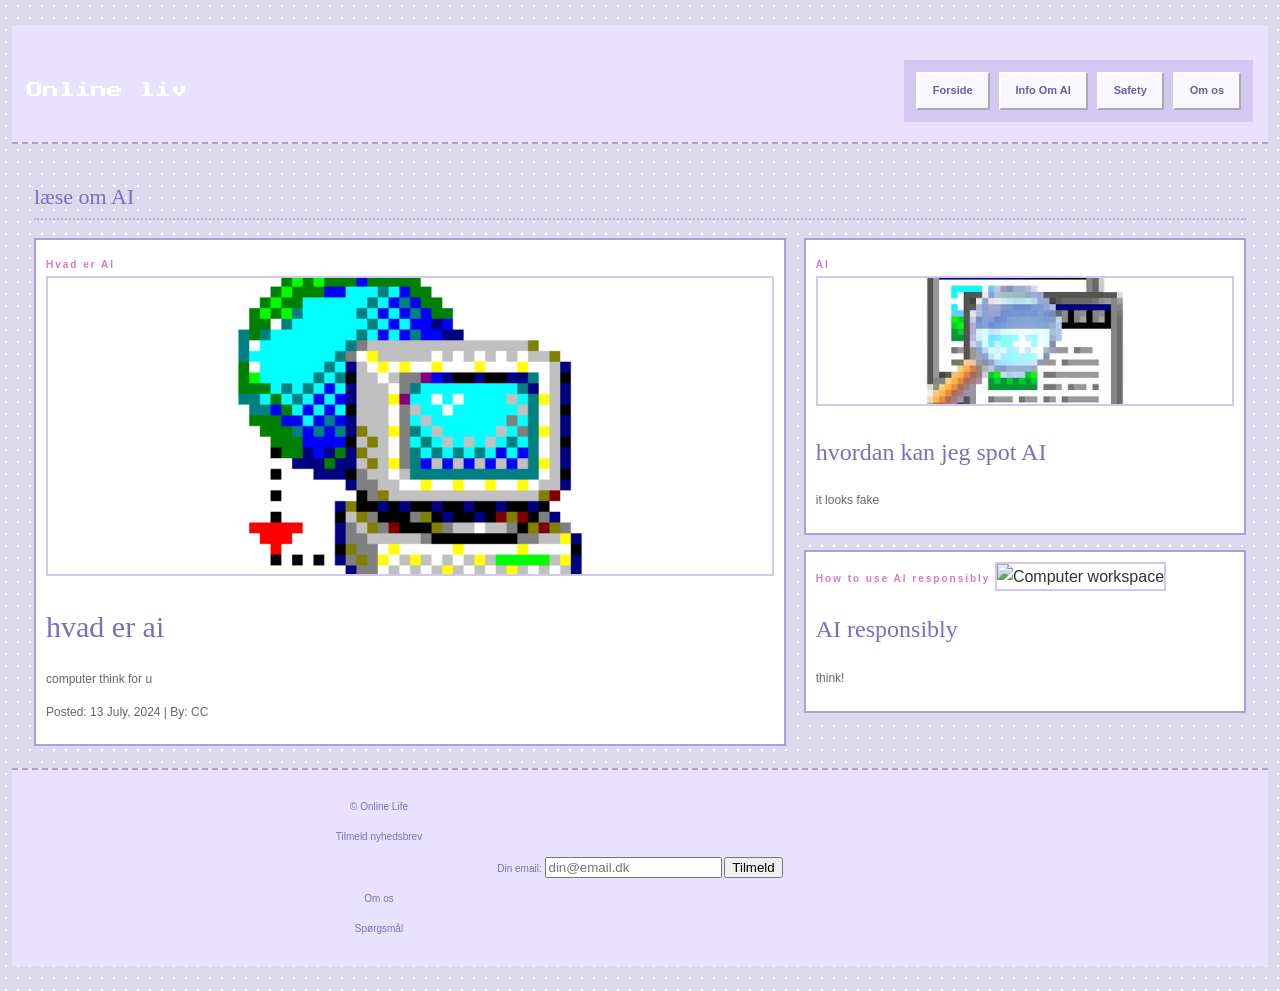
==== index.html @ f32d361f "Update index.html" ====
<!DOCTYPE html>
<html lang="da">
<head>
    <meta charset="UTF-8">
    <meta name="viewport" content="width=device-width, initial-scale=1.0">

    <link rel="preconnect" href="https://fonts.googleapis.com">
    <link rel="preconnect" href="https://fonts.gstatic.com" crossorigin>

    <link href="https://fonts.googleapis.com/css2?family=IBM+Plex+Mono:wght@300;400;500;700&family=Press+Start+2P&display=swap" rel="stylesheet">

    <title>Stay Online</title>
    <link rel="stylesheet" href="style.css">
</head>

<body>

<header>
    <a class="logo" href="index.html">Online liv</a>

    <nav>
        <a href="index.html">Forside</a>
        <a href="work.html">Info Om AI</a>
        <a href="Safety.html">Safety</a>
        <a href="omos.html">Om os</a>
    </nav>
</header>

<div class="content">

    <h2 class="section-heading">læse om AI</h2>

    <div class="magazine">

        <div class="article-box featured">
            <span class="category">Hvad er AI</span>

            <img src="969471af1884785772b59c81538b5588.gif" alt="computer">

            <h2>hvad er ai</h2>

            <p>computer think for u</p>

            <p>Posted: 13 July, 2024 | By: CC</p>
        </div>

        <div class="side-articles">

            <div class="article-box">
                <span class="category">AI</span>

                <img src="3385eded17e30462509e078e9fc5a499-removebg-preview.png" alt="how can i do it">

                <h3>hvordan kan jeg spot AI</h3>

                <p>it looks fake</p>
            </div>

            <div class="article-box">
                <span class="category">How to use AI responsibly</span>

                <img src="1ea6bd07911f1101df742d811e674667.jpg" alt="Computer workspace">

                <h3>AI responsibly</h3>

                <p>think!</p>
            </div>

        </div>
    </div>


</div>

<footer>
    <p>&copy; Online Life</p>

    <p>Tilmeld nyhedsbrev</p>

    <form>
        <label for="email">Din email:</label>

        <input
            id="email"
            name="email"
            type="email"
            placeholder="din@email.dk"
            required
        >

        <button type="submit">Tilmeld</button>
    </form>

    <p>Om os</p>
    <p>Spørgsmål</p>
</footer>

</body>
</html>
---- style.css ----
* {
  box-sizing: border-box;
}

html {
  scroll-behavior: smooth;
}

body {
  margin: 0;
  background-color: #f9ece5;
  color: #00F622;
  font-family: "IBM Plex Mono", monospace;
  font-weight: 400;
  line-height: 1.6;
}

header {
  display: flex;
  justify-content: space-between;
  align-items: center;
  gap: 20px;
  padding: 20px 6%;
  background-color: #2B10B3;
}

header > a {
  color: white;
  font-size: 24px;
  text-decoration: none;
}

nav {
  display: flex;
  flex-wrap: wrap;
  gap: 25px;
}

nav a {
  color: white;
  font-size: 18px;
  text-decoration: none;
  transition: opacity 0.3s ease;
}

nav a:hover {
  text-decoration: underline;
  opacity: 0.8;
}



main > section {
  padding: 50px 6%;
}
.logo {
  font-family: "Press Start 2P", cursive;
  font-size: 16px;
}

.hero h1 {
  font-family: "Press Start 2P", cursive;
}
h1,
h2,
h3 {
  line-height: 1.2;
  font-weight: 400;
}

h1 {
  margin-top: 0;
  font-size: 48px;
}

h2 {
  font-size: 30px;
}

h3 {
  font-size: 24px;
}

p {
  max-width: 700px;
}



.hero {
  width: 100%;
  min-height: 400px;
  padding: 0 6%;
  background-size: cover;
  background-position: center;
  background-repeat: no-repeat;
  display: flex;
  align-items: center;
  justify-content: flex-start;
}

.hero-text {
  color: white;
  font-family: "Press Start 2P";
  text-align: left;
}

.hero h1 {
  margin: 0;
  font-size: 80px;
}

.hero h2 {
  margin: 10px 0;
}

.hero p {
  margin: 10px 0 0;
  font-size: 30px;
}

.cards {
  font-family: "Press Start 2P", cursive;
  display: flex;
  justify-content: space-between;
  align-items: stretch;
  gap: 20px;
  width: 100%;
}

.card {
  flex: 1;
  min-width: 0;
  padding: 15px;
  background-color: #3414D6;
}


.card img {
  display: block;
  width: 100%;
  height: auto;
  object-fit: contain;
}

.card h1 {
  margin-bottom: 0;
  font-size: 40px;
}

#om-os {
  background-color: #9864B3;
}


footer {
  padding: 25px 6%;
  background-color: #d66095;
  font-size: 14px;
}



a:focus-visible {
  outline: 5px solid #476a39;
  outline-offset: 5px;
}


@media (max-width: 768px) {
  header {
    flex-direction: column;
  }

  nav {
    justify-content: center;
    gap: 15px;
  }

  .hero {
    min-height: 300px;
  }

  .hero h1 {
    font-size: 45px;
  }

  .hero p {
    font-size: 20px;
  }

  .cards {
    flex-direction: column;
  }

  .card img {
    height: 250px;
  }
}

@media (max-width: 480px) {
  header {
    padding: 20px 5%;
  }

  nav {
    gap: 12px;
  }

  nav a {
    font-size: 15px;
  }

  main > section {
    padding: 35px 5%;
  }

  .hero {
    min-height: 300px;
  }

  .hero h1 {
    font-size: 36px;
  }

  .hero h2 {
    font-size: 22px;
  }

  .hero p {
    font-size: 18px;
  }

  h2 {
    font-size: 25px;
  }

  .card img {
    height: 200px;
  }
}

.ibm-plex-mono-thin {
  font-family: "IBM Plex Mono", monospace;
  font-weight: 100;
  font-style: normal;
}

.ibm-plex-mono-extralight {
  font-family: "IBM Plex Mono", monospace;
  font-weight: 200;
  font-style: normal;
}

  
.ibm-plex-mono-regular {
  font-family: "IBM Plex Mono", monospace;
  font-weight: 400;
  font-style: normal;
}

.ibm-plex-mono-bold {
  font-family: "IBM Plex Mono", monospace;
  font-weight: 700;
  font-style: normal;
}

<style>
* {
    box-sizing: border-box;
}

body {
    margin: 0;
    padding: 25px 12px;
    background-color: #dcd8ee;
    background-image:
        radial-gradient(#ffffff 1px, transparent 1px);
    background-size: 12px 12px;
    font-family: Verdana, Arial, sans-serif;
    color: #333;
}

.computer {
    max-width: 950px;
    margin: auto;
    background: #f8f5ff;
    border: 3px solid #77718f;
    box-shadow: 7px 7px 0px #aaa2c5;
}

.titlebar {
    background: linear-gradient(90deg, #6465b9, #b3a4df, #7778c7);
    color: white;
    padding: 9px 12px;
    font-size: 12px;
    font-weight: bold;
    display: flex;
    justify-content: space-between;
}

.window-buttons {
    background: #eeeaff;
    color: #333;
    padding: 2px 7px;
    border: 1px solid #555;
}

header {
    text-align: center;
    padding: 35px 15px 20px;
    background: #e8e2ff;
    border-bottom: 2px dashed #aaa0cc;
}

header h1 {
    font-family: Georgia, serif;
    font-size: clamp(30px, 6vw, 52px);
    color: #7770bb;
    margin: 0;
    text-shadow: 2px 2px #fff;
    letter-spacing: 3px;
}

header p {
    font-size: 11px;
    letter-spacing: 2px;
    color: #777;
}

nav {
    background: #d2c8f1;
    padding: 12px;
    display: flex;
    justify-content: center;
    flex-wrap: wrap;
    gap: 9px;
}

nav a {
    text-decoration: none;
    background: #f9f7ff;
    color: #6660a3;
    border: 2px outset white;
    padding: 8px 15px;
    font-size: 11px;
    font-weight: bold;
}

nav a:hover {
    background: #f6c9e8;
    color: #a04487;
    border-style: inset;
}


.content {
    padding: 22px;
}

.section-heading {
    color: #7770bb;
    font-family: Georgia, serif;
    font-size: 22px;
    border-bottom: 2px dotted #b7addd;
    padding-bottom: 8px;
}

.magazine {
    display: grid;
    grid-template-columns: 1.7fr 1fr;
    gap: 18px;
}

.article-box {
    background: white;
    border: 2px solid #aaa0d1;
    padding: 10px;
    box-shadow: 3px 3px #ded6f2;
}

.article-box img {
    width: 100%;
    object-fit: cover;
    border: 2px solid #d2c8ec;
}

.featured img {
    height: 300px;
}

.article-box h2,
.article-box h3 {
    color: #7770bb;
    font-family: Georgia, serif;
}

.article-box p {
    font-size: 12px;
    line-height: 1.7;
    color: #666;
}

.category {
    color: #d47db8;
    font-size: 10px;
    font-weight: bold;
    letter-spacing: 2px;
}

.side-articles {
    display: flex;
    flex-direction: column;
    gap: 15px;
}

.side-articles img {
    height: 130px;
}

.more-articles {
    display: grid;
    grid-template-columns: repeat(3, 1fr);
    gap: 15px;
    margin-top: 20px;
}

.more-articles img {
    height: 140px;
}

.decor {
    text-align: center;
    color: #c17eb8;
    font-size: 12px;
    padding: 15px;
}

footer {
    text-align: center;
    padding: 17px;
    background: #e8e2ff;
    border-top: 2px dashed #aaa0cc;
    color: #7770bb;
    font-size: 10px;
    line-height: 2;
}

@media (max-width: 650px) {
    .magazine {
        grid-template-columns: 1fr;
    }

    .more-articles {
        grid-template-columns: 1fr;
    }

    .content {
        padding: 12px;
    }
}
</style>
</head>
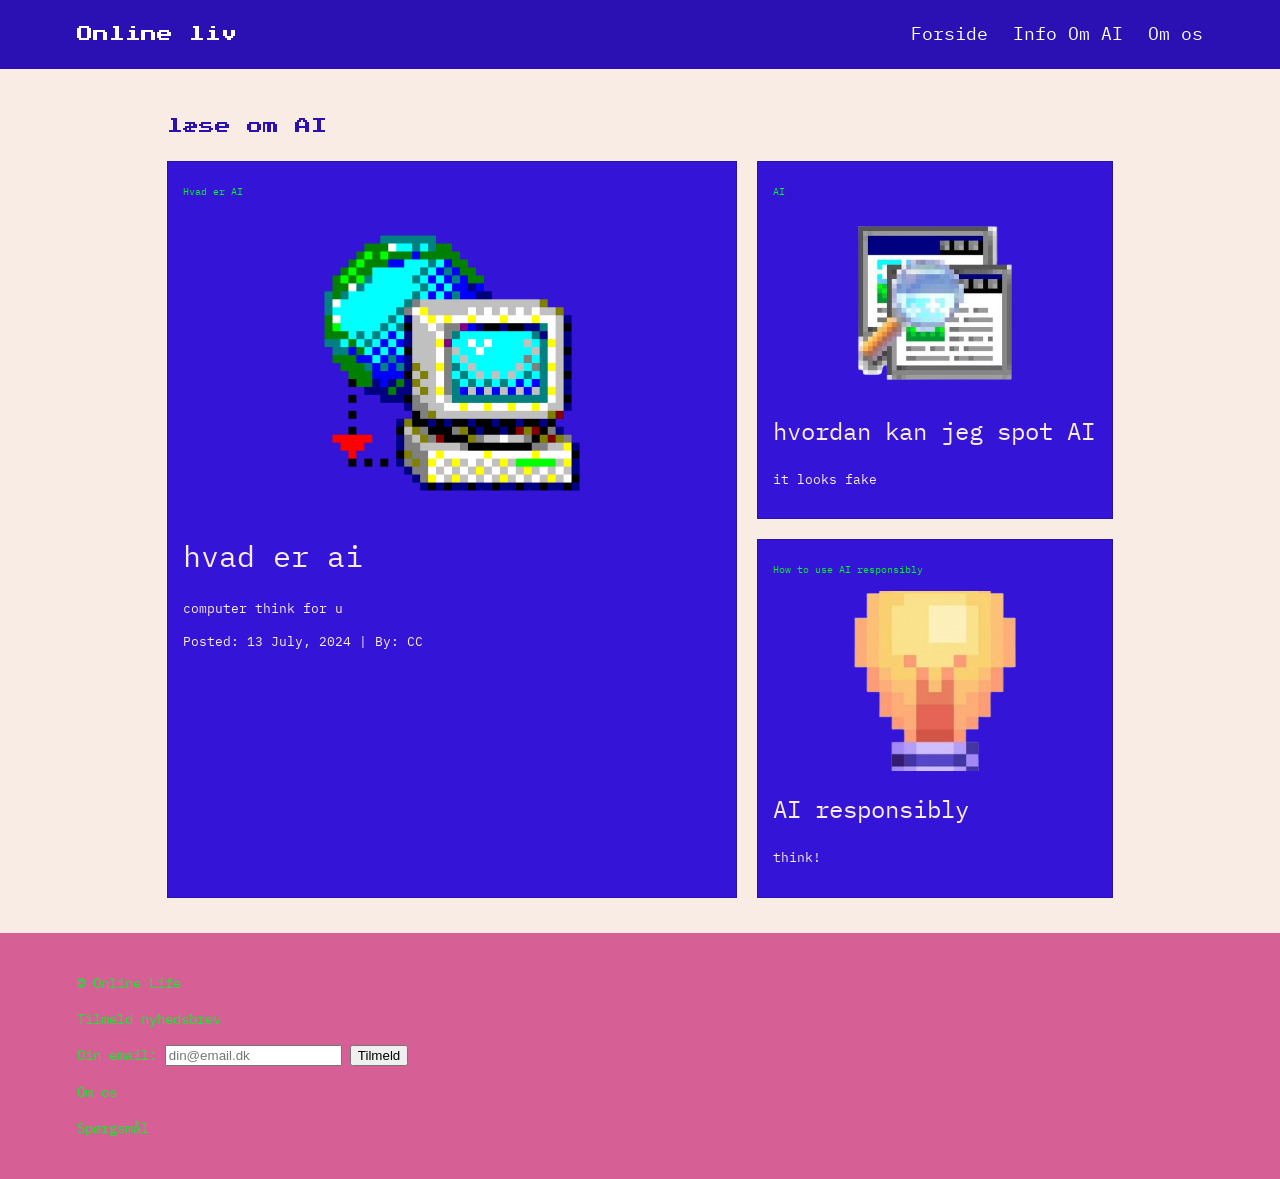
==== commit eb955074: "Update index.html" ====
--- a/index.html
+++ b/index.html
@@ -21,8 +21,7 @@
 
     <nav>
         <a href="index.html">Forside</a>
-        <a href="work.html">Info Om AI</a>
-        <a href="Safety.html">Safety</a>
+        <a href="how.html">Info Om AI</a>
         <a href="omos.html">Om os</a>
     </nav>
 </header>
@@ -60,7 +59,7 @@
             <div class="article-box">
                 <span class="category">How to use AI responsibly</span>
 
-                <img src="1ea6bd07911f1101df742d811e674667.jpg" alt="Computer workspace">
+                <img src="1ea6bd07911f1101df742d811e674667-removebg-preview.png" alt="Computer workspace">
 
                 <h3>AI responsibly</h3>
 
--- a/style.css
+++ b/style.css
@@ -266,124 +266,39 @@
   font-style: normal;
 }
 
-<style>
-* {
-    box-sizing: border-box;
-}
-
-body {
-    margin: 0;
-    padding: 25px 12px;
-    background-color: #dcd8ee;
-    background-image:
-        radial-gradient(#ffffff 1px, transparent 1px);
-    background-size: 12px 12px;
-    font-family: Verdana, Arial, sans-serif;
-    color: #333;
-}
-
-.computer {
-    max-width: 950px;
+.content {
+    max-width: 1100px;
     margin: auto;
-    background: #f8f5ff;
-    border: 3px solid #77718f;
-    box-shadow: 7px 7px 0px #aaa2c5;
-}
-
-.titlebar {
-    background: linear-gradient(90deg, #6465b9, #b3a4df, #7778c7);
-    color: white;
-    padding: 9px 12px;
-    font-size: 12px;
-    font-weight: bold;
-    display: flex;
-    justify-content: space-between;
-}
-
-.window-buttons {
-    background: #eeeaff;
-    color: #333;
-    padding: 2px 7px;
-    border: 1px solid #555;
-}
-
-header {
-    text-align: center;
-    padding: 35px 15px 20px;
-    background: #e8e2ff;
-    border-bottom: 2px dashed #aaa0cc;
-}
-
-header h1 {
-    font-family: Georgia, serif;
-    font-size: clamp(30px, 6vw, 52px);
-    color: #7770bb;
-    margin: 0;
-    text-shadow: 2px 2px #fff;
-    letter-spacing: 3px;
-}
-
-header p {
-    font-size: 11px;
-    letter-spacing: 2px;
-    color: #777;
-}
-
-nav {
-    background: #d2c8f1;
-    padding: 12px;
-    display: flex;
-    justify-content: center;
-    flex-wrap: wrap;
-    gap: 9px;
-}
-
-nav a {
-    text-decoration: none;
-    background: #f9f7ff;
-    color: #6660a3;
-    border: 2px outset white;
-    padding: 8px 15px;
-    font-size: 11px;
-    font-weight: bold;
-}
-
-nav a:hover {
-    background: #f6c9e8;
-    color: #a04487;
-    border-style: inset;
-}
-
-
-.content {
-    padding: 22px;
+    padding: 35px 6%;
 }
 
 .section-heading {
-    color: #7770bb;
-    font-family: Georgia, serif;
-    font-size: 22px;
-    border-bottom: 2px dotted #b7addd;
-    padding-bottom: 8px;
+    font-family: "Press Start 2P", cursive;
+    font-size: 16px;
+    color: #2B10B3;
+    margin-bottom: 25px;
 }
 
 .magazine {
     display: grid;
-    grid-template-columns: 1.7fr 1fr;
-    gap: 18px;
+    grid-template-columns: 1.6fr 1fr;
+    gap: 20px;
 }
 
 .article-box {
-    background: white;
-    border: 2px solid #aaa0d1;
-    padding: 10px;
-    box-shadow: 3px 3px #ded6f2;
+    background-color: #3414D6;
+    color: #f9ece5;
+    padding: 15px;
+    border: 1px solid #2B10B3;
+    min-width: 0;
 }
 
 .article-box img {
+    display: block;
     width: 100%;
+    height: 180px;
     object-fit: cover;
-    border: 2px solid #d2c8ec;
+    margin: 10px 0;
 }
 
 .featured img {
@@ -392,62 +307,38 @@
 
 .article-box h2,
 .article-box h3 {
-    color: #7770bb;
-    font-family: Georgia, serif;
+    font-family: "IBM Plex Mono", monospace;
+    color: #f9ece5;
 }
 
 .article-box p {
-    font-size: 12px;
-    line-height: 1.7;
-    color: #666;
+    color: #f9ece5;
+    font-size: 13px;
 }
 
 .category {
-    color: #d47db8;
+    color: #00F622;
     font-size: 10px;
-    font-weight: bold;
-    letter-spacing: 2px;
 }
 
 .side-articles {
     display: flex;
     flex-direction: column;
-    gap: 15px;
-}
-
-.side-articles img {
-    height: 130px;
+    gap: 20px;
 }
 
 .more-articles {
     display: grid;
     grid-template-columns: repeat(3, 1fr);
-    gap: 15px;
+    gap: 20px;
     margin-top: 20px;
 }
 
 .more-articles img {
-    height: 140px;
-}
-
-.decor {
-    text-align: center;
-    color: #c17eb8;
-    font-size: 12px;
-    padding: 15px;
-}
-
-footer {
-    text-align: center;
-    padding: 17px;
-    background: #e8e2ff;
-    border-top: 2px dashed #aaa0cc;
-    color: #7770bb;
-    font-size: 10px;
-    line-height: 2;
-}
-
-@media (max-width: 650px) {
+    height: 160px;
+}
+
+@media (max-width: 768px) {
     .magazine {
         grid-template-columns: 1fr;
     }
@@ -455,11 +346,6 @@
     .more-articles {
         grid-template-columns: 1fr;
     }
-
-    .content {
-        padding: 12px;
-    }
-}
-</style>
-</head>
-
+}
+
+
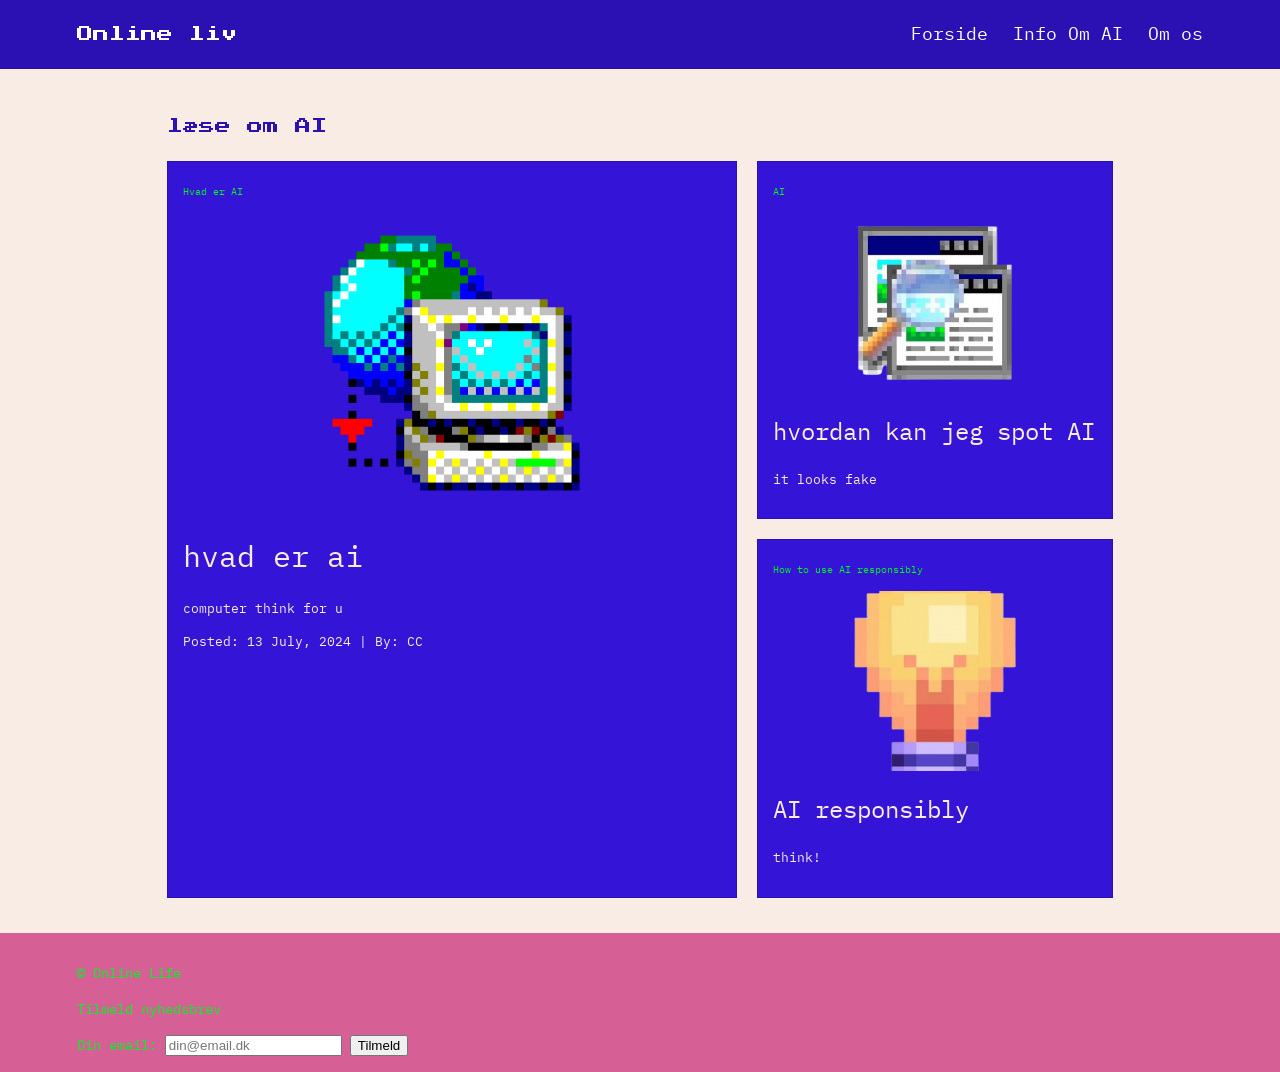
==== commit 411f9d6b: "Update index.html" ====
--- a/index.html
+++ b/index.html
@@ -35,7 +35,7 @@
         <div class="article-box featured">
             <span class="category">Hvad er AI</span>
 
-            <img src="969471af1884785772b59c81538b5588.gif" alt="computer">
+            <a href="how.html"><img src="969471af1884785772b59c81538b5588.gif" alt="computer"></a>
 
             <h2>hvad er ai</h2>
 
@@ -49,7 +49,7 @@
             <div class="article-box">
                 <span class="category">AI</span>
 
-                <img src="3385eded17e30462509e078e9fc5a499-removebg-preview.png" alt="how can i do it">
+               <a href="how.html"><img src="3385eded17e30462509e078e9fc5a499-removebg-preview.png" alt="how can i do it"></a>
 
                 <h3>hvordan kan jeg spot AI</h3>
 
@@ -59,7 +59,7 @@
             <div class="article-box">
                 <span class="category">How to use AI responsibly</span>
 
-                <img src="1ea6bd07911f1101df742d811e674667-removebg-preview.png" alt="Computer workspace">
+               <a href="how.html"><img src="1ea6bd07911f1101df742d811e674667-removebg-preview.png" alt="Computer workspace"></a>
 
                 <h3>AI responsibly</h3>
 
@@ -85,14 +85,11 @@
             name="email"
             type="email"
             placeholder="din@email.dk"
-            required
-        >
+            required>
 
         <button type="submit">Tilmeld</button>
     </form>
 
-    <p>Om os</p>
-    <p>Spørgsmål</p>
 </footer>
 
 </body>
--- a/style.css
+++ b/style.css
@@ -1,269 +1,155 @@
 
 * {
-  box-sizing: border-box;
+    box-sizing: border-box;
 }
 
 html {
-  scroll-behavior: smooth;
+    scroll-behavior: smooth;
 }
 
 body {
-  margin: 0;
-  background-color: #f9ece5;
-  color: #00F622;
-  font-family: "IBM Plex Mono", monospace;
-  font-weight: 400;
-  line-height: 1.6;
+    margin: 0;
+    background-color: #f9ece5;
+    color: #00F622;
+    font-family: "IBM Plex Mono", monospace;
+    font-weight: 400;
+    line-height: 1.6;
 }
 
 header {
-  display: flex;
-  justify-content: space-between;
-  align-items: center;
-  gap: 20px;
-  padding: 20px 6%;
-  background-color: #2B10B3;
+    display: flex;
+    justify-content: space-between;
+    align-items: center;
+    gap: 20px;
+    padding: 20px 6%;
+    background-color: #2B10B3;
 }
 
 header > a {
-  color: white;
-  font-size: 24px;
-  text-decoration: none;
+    color: white;
+    font-size: 24px;
+    text-decoration: none;
+}
+
+.logo {
+    font-family: "Press Start 2P", cursive;
+    font-size: 16px;
 }
 
 nav {
-  display: flex;
-  flex-wrap: wrap;
-  gap: 25px;
+    display: flex;
+    flex-wrap: wrap;
+    gap: 25px;
 }
 
 nav a {
-  color: white;
-  font-size: 18px;
-  text-decoration: none;
-  transition: opacity 0.3s ease;
+    color: white;
+    font-size: 18px;
+    text-decoration: none;
+    transition: opacity 0.3s ease;
 }
 
 nav a:hover {
-  text-decoration: underline;
-  opacity: 0.8;
-}
-
-
-
-main > section {
-  padding: 50px 6%;
-}
-.logo {
-  font-family: "Press Start 2P", cursive;
-  font-size: 16px;
-}
-
-.hero h1 {
-  font-family: "Press Start 2P", cursive;
-}
+    text-decoration: underline;
+    opacity: 0.8;
+}
+
+
+
 h1,
 h2,
 h3 {
-  line-height: 1.2;
-  font-weight: 400;
+    line-height: 1.2;
+    font-weight: 400;
 }
 
 h1 {
-  margin-top: 0;
-  font-size: 48px;
+    margin-top: 0;
+    font-size: 48px;
 }
 
 h2 {
-  font-size: 30px;
+    font-size: 30px;
 }
 
 h3 {
-  font-size: 24px;
+    font-size: 24px;
 }
 
 p {
-  max-width: 700px;
-}
-
-
+    max-width: 700px;
+}
+
+
+main > section {
+    padding: 50px 6%;
+}
 
 .hero {
-  width: 100%;
-  min-height: 400px;
-  padding: 0 6%;
-  background-size: cover;
-  background-position: center;
-  background-repeat: no-repeat;
-  display: flex;
-  align-items: center;
-  justify-content: flex-start;
+    width: 100%;
+    min-height: 400px;
+    padding: 0 6%;
+    background-size: cover;
+    background-position: center;
+    background-repeat: no-repeat;
+    display: flex;
+    align-items: center;
+    justify-content: flex-start;
 }
 
 .hero-text {
-  color: white;
-  font-family: "Press Start 2P";
-  text-align: left;
+    color: white;
+    font-family: "Press Start 2P", cursive;
+    text-align: left;
 }
 
 .hero h1 {
-  margin: 0;
-  font-size: 80px;
+    font-family: "Press Start 2P", cursive;
+    margin: 0;
+    font-size: 80px;
 }
 
 .hero h2 {
-  margin: 10px 0;
+    margin: 10px 0;
 }
 
 .hero p {
-  margin: 10px 0 0;
-  font-size: 30px;
-}
+    margin: 10px 0 0;
+    font-size: 30px;
+}
+
 
 .cards {
-  font-family: "Press Start 2P", cursive;
-  display: flex;
-  justify-content: space-between;
-  align-items: stretch;
-  gap: 20px;
-  width: 100%;
+    font-family: "Press Start 2P", cursive;
+    display: flex;
+    justify-content: space-between;
+    align-items: stretch;
+    gap: 20px;
+    width: 100%;
 }
 
 .card {
-  flex: 1;
-  min-width: 0;
-  padding: 15px;
-  background-color: #3414D6;
-}
-
+    flex: 1;
+    min-width: 0;
+    padding: 15px;
+    background-color: #3414D6;
+}
 
 .card img {
-  display: block;
-  width: 100%;
-  height: auto;
-  object-fit: contain;
+    display: block;
+    width: 100%;
+    height: auto;
+    object-fit: contain;
 }
 
 .card h1 {
-  margin-bottom: 0;
-  font-size: 40px;
-}
+    margin-bottom: 0;
+    font-size: 40px;
+}
+
 
 #om-os {
-  background-color: #9864B3;
-}
-
-
-footer {
-  padding: 25px 6%;
-  background-color: #d66095;
-  font-size: 14px;
-}
-
-
-
-a:focus-visible {
-  outline: 5px solid #476a39;
-  outline-offset: 5px;
-}
-
-
-@media (max-width: 768px) {
-  header {
-    flex-direction: column;
-  }
-
-  nav {
-    justify-content: center;
-    gap: 15px;
-  }
-
-  .hero {
-    min-height: 300px;
-  }
-
-  .hero h1 {
-    font-size: 45px;
-  }
-
-  .hero p {
-    font-size: 20px;
-  }
-
-  .cards {
-    flex-direction: column;
-  }
-
-  .card img {
-    height: 250px;
-  }
-}
-
-@media (max-width: 480px) {
-  header {
-    padding: 20px 5%;
-  }
-
-  nav {
-    gap: 12px;
-  }
-
-  nav a {
-    font-size: 15px;
-  }
-
-  main > section {
-    padding: 35px 5%;
-  }
-
-  .hero {
-    min-height: 300px;
-  }
-
-  .hero h1 {
-    font-size: 36px;
-  }
-
-  .hero h2 {
-    font-size: 22px;
-  }
-
-  .hero p {
-    font-size: 18px;
-  }
-
-  h2 {
-    font-size: 25px;
-  }
-
-  .card img {
-    height: 200px;
-  }
-}
-
-.ibm-plex-mono-thin {
-  font-family: "IBM Plex Mono", monospace;
-  font-weight: 100;
-  font-style: normal;
-}
-
-.ibm-plex-mono-extralight {
-  font-family: "IBM Plex Mono", monospace;
-  font-weight: 200;
-  font-style: normal;
-}
-
-  
-.ibm-plex-mono-regular {
-  font-family: "IBM Plex Mono", monospace;
-  font-weight: 400;
-  font-style: normal;
-}
-
-.ibm-plex-mono-bold {
-  font-family: "IBM Plex Mono", monospace;
-  font-weight: 700;
-  font-style: normal;
+    background-color: #9864B3;
 }
 
 .content {
@@ -338,7 +224,187 @@
     height: 160px;
 }
 
+
+.archive {
+    max-width: 1200px;
+    margin: auto;
+    padding: 40px 6%;
+}
+
+.archive-heading {
+    margin-bottom: 30px;
+}
+
+.archive-heading h1 {
+    font-family: "Press Start 2P", cursive;
+    color: #2B10B3;
+    font-size: clamp(22px, 4vw, 35px);
+    line-height: 1.6;
+}
+
+.archive-heading p {
+    font-size: 12px;
+}
+
+.archive-layout {
+    display: grid;
+    grid-template-columns: 240px 1fr;
+    gap: 20px;
+    align-items: start;
+}
+
+
+.topic-menu {
+    background: #3414D6;
+    padding: 18px;
+    color: white;
+    border: 2px solid #2B10B3;
+}
+
+.topic-menu h2 {
+    font-family: "Press Start 2P", cursive;
+    font-size: 13px;
+    margin-bottom: 20px;
+}
+
+.topic-menu a {
+    display: block;
+    padding: 12px 8px;
+    margin-bottom: 8px;
+    text-decoration: none;
+    background: transparent;
+    border: 1px solid #aaa0ff;
+    color: white;
+    font-size: 11px;
+}
+
+.topic-menu a:hover {
+    background: #f9ece5;
+    color: #2B10B3;
+}
+
+.sidebar-note {
+    border-top: 1px solid #aaa0ff;
+    margin-top: 20px;
+    padding-top: 12px;
+    font-size: 9px;
+    color: #00F622;
+}
+
+
+.article-display {
+    background: white;
+    border: 2px solid #2B10B3;
+    min-width: 0;
+}
+
+.article-topbar {
+    display: flex;
+    justify-content: space-between;
+    background: #2B10B3;
+    color: white;
+    padding: 12px;
+    font-size: 10px;
+}
+
+.article-display article {
+    padding: 25px;
+    border-bottom: 1px dashed #9864B3;
+    scroll-margin-top: 20px;
+}
+
+.article-display article:target {
+    background-color: #f9ece5;
+    border-left: 5px solid #00F622;
+}
+
+.article-display article h2 {
+    font-family: "Press Start 2P", cursive;
+    color: #2B10B3;
+    font-size: 20px;
+    line-height: 1.7;
+    margin: 15px 0;
+}
+
+.article-display article h3 {
+    color: #3414D6;
+    font-size: 19px;
+    margin-top: 25px;
+}
+
+.article-display article p,
+.article-display article li {
+    color: #333;
+    font-size: 13px;
+    line-height: 1.9;
+}
+
+.article-display article li {
+    margin-bottom: 8px;
+}
+
+.article-display article img {
+    display: block;
+    width: 100%;
+    max-height: 300px;
+    object-fit: cover;
+    margin: 20px 0;
+    border: 1px solid #3414D6;
+}
+
+.article-footer {
+    background: #f9ece5;
+    border-top: 1px solid #2B10B3;
+    padding: 12px;
+    font-size: 9px;
+    color: #2B10B3;
+}
+
+
+footer {
+    padding: 15px 6%;
+    background-color: #D66095;
+    font-size: 14px;
+}
+
+
+a:focus-visible {
+    outline: 5px solid #476a39;
+    outline-offset: 5px;
+}
+
+
 @media (max-width: 768px) {
+
+    header {
+        flex-direction: column;
+    }
+
+    nav {
+        justify-content: center;
+        gap: 15px;
+    }
+
+    .hero {
+        min-height: 300px;
+    }
+
+    .hero h1 {
+        font-size: 45px;
+    }
+
+    .hero p {
+        font-size: 20px;
+    }
+
+    .cards {
+        flex-direction: column;
+    }
+
+    .card img {
+        height: 250px;
+    }
+
     .magazine {
         grid-template-columns: 1fr;
     }
@@ -346,6 +412,93 @@
     .more-articles {
         grid-template-columns: 1fr;
     }
-}
-
-
+
+    .archive-layout {
+        grid-template-columns: 1fr;
+    }
+
+    .topic-menu {
+        display: grid;
+        grid-template-columns: repeat(2, 1fr);
+        gap: 8px;
+    }
+
+    .topic-menu h2,
+    .sidebar-note {
+        grid-column: 1 / -1;
+    }
+
+    .topic-menu a {
+        margin: 0;
+    }
+
+    .article-display article {
+        padding: 15px;
+    }
+}
+
+
+@media (max-width: 480px) {
+
+    header {
+        padding: 20px 5%;
+    }
+
+    nav {
+        gap: 12px;
+    }
+
+    nav a {
+        font-size: 15px;
+    }
+
+    main > section {
+        padding: 35px 5%;
+    }
+
+    .hero {
+        min-height: 300px;
+    }
+
+    .hero h1 {
+        font-size: 36px;
+    }
+
+    .hero h2 {
+        font-size: 22px;
+    }
+
+    .hero p {
+        font-size: 18px;
+    }
+
+    h2 {
+        font-size: 25px;
+    }
+
+    .card img {
+        height: 200px;
+    }
+
+    .archive {
+        padding: 30px 5%;
+    }
+
+    .archive-heading h1 {
+        font-size: 22px;
+    }
+
+    .topic-menu {
+        padding: 12px;
+    }
+
+    .topic-menu a {
+        font-size: 10px;
+        padding: 10px 6px;
+    }
+
+    .article-display article h2 {
+        font-size: 16px;
+    }
+}
+
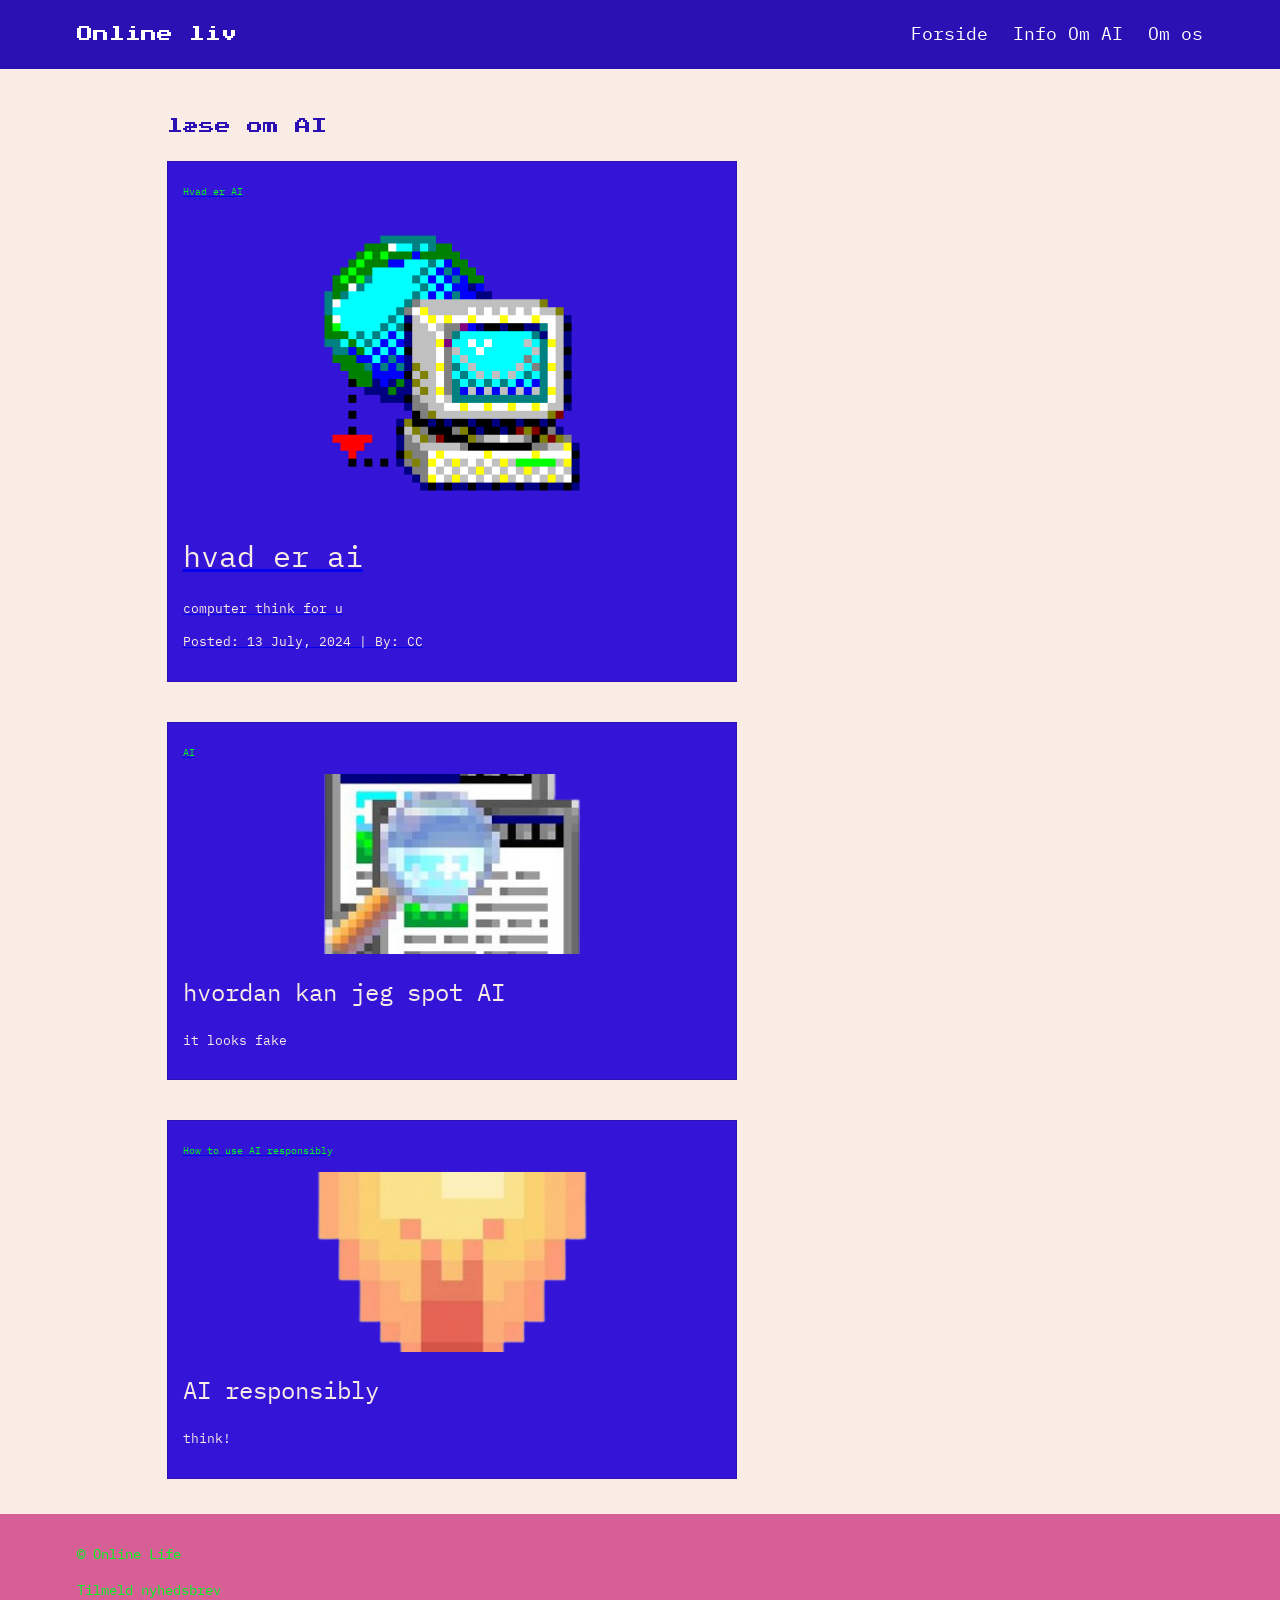
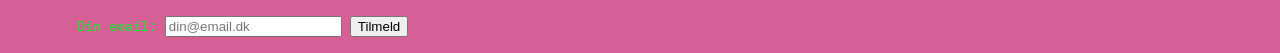
==== commit 26cd6961: "Update index.html" ====
--- a/index.html
+++ b/index.html
@@ -31,11 +31,11 @@
     <h2 class="section-heading">læse om AI</h2>
 
     <div class="magazine">
-
+<a href="how.html">
         <div class="article-box featured">
             <span class="category">Hvad er AI</span>
 
-            <a href="how.html"><img src="969471af1884785772b59c81538b5588.gif" alt="computer"></a>
+            <img src="969471af1884785772b59c81538b5588.gif" alt="computer">
 
             <h2>hvad er ai</h2>
 
@@ -43,7 +43,8 @@
 
             <p>Posted: 13 July, 2024 | By: CC</p>
         </div>
-
+</a>
+<a href="how.html">
         <div class="side-articles">
 
             <div class="article-box">
@@ -55,7 +56,8 @@
 
                 <p>it looks fake</p>
             </div>
-
+</a>
+        <a href="how.html">
             <div class="article-box">
                 <span class="category">How to use AI responsibly</span>
 
@@ -65,7 +67,7 @@
 
                 <p>think!</p>
             </div>
-
+        </a>
         </div>
     </div>
 
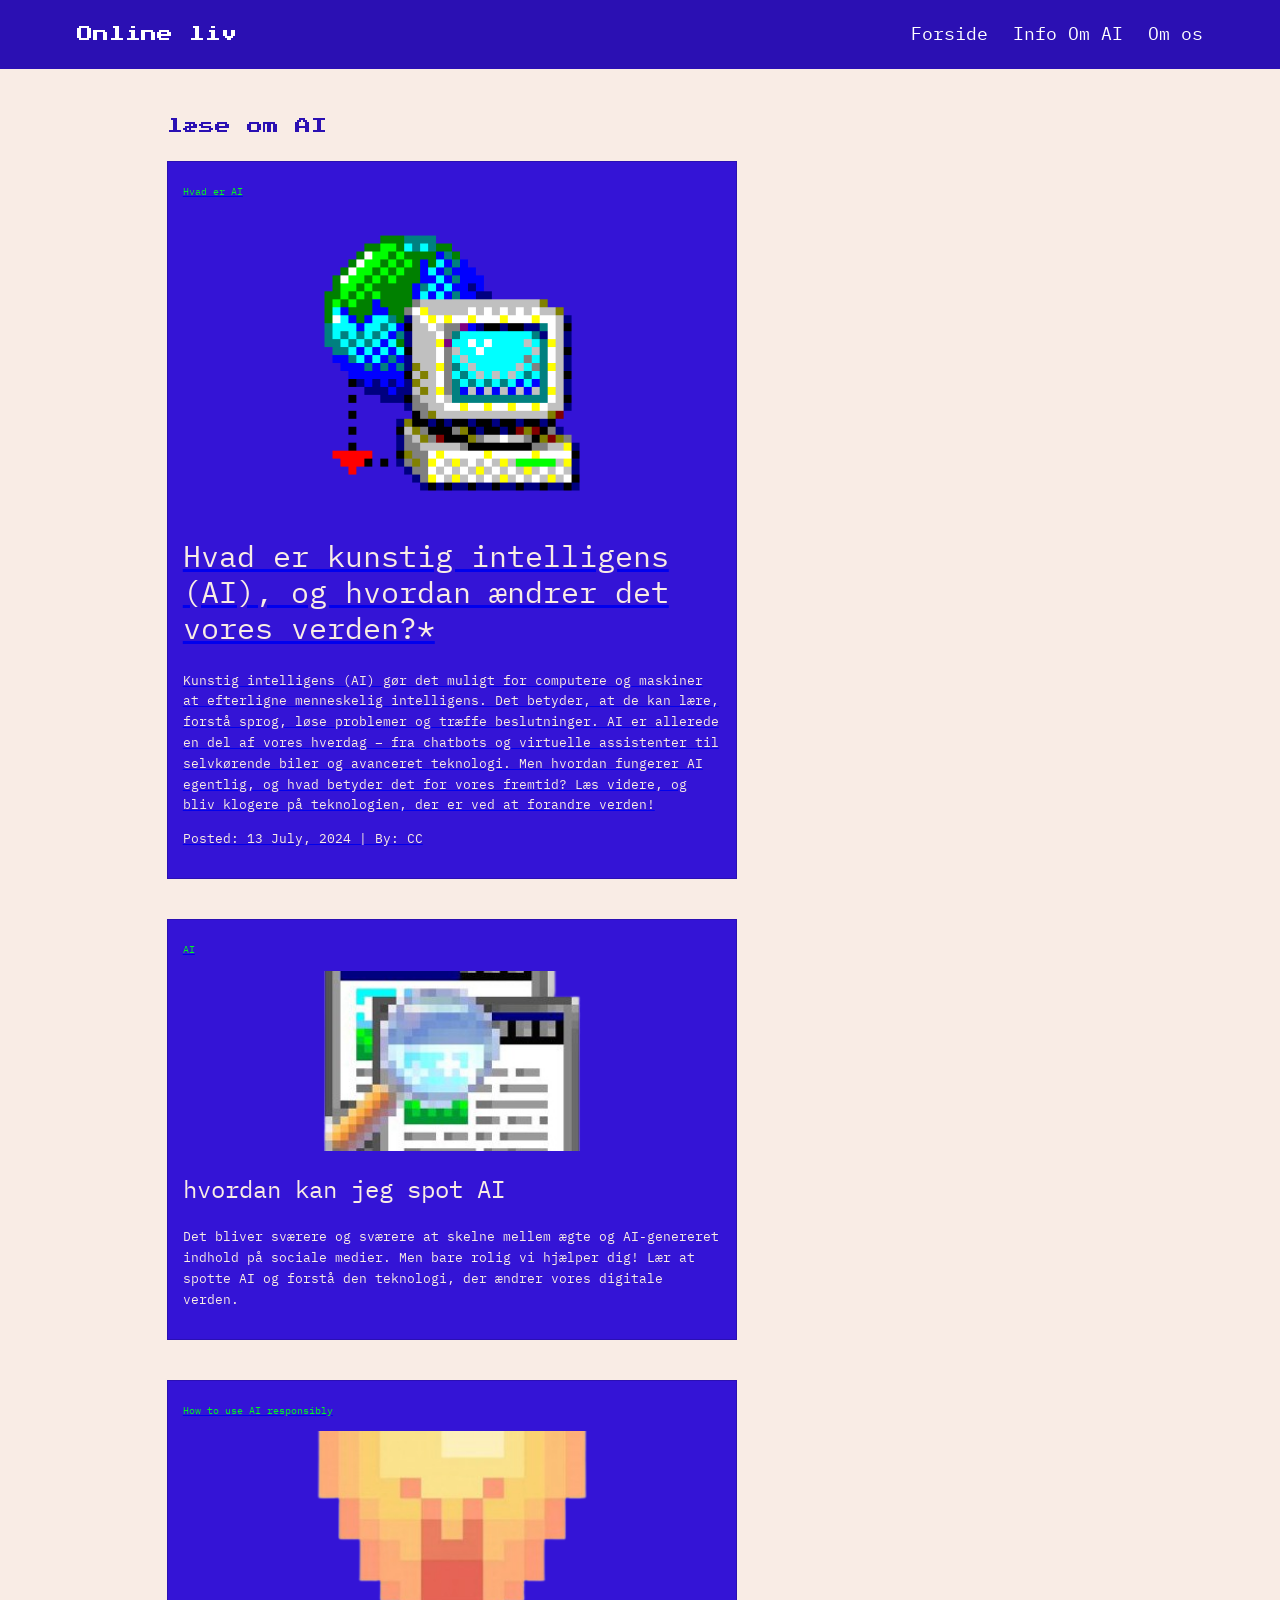
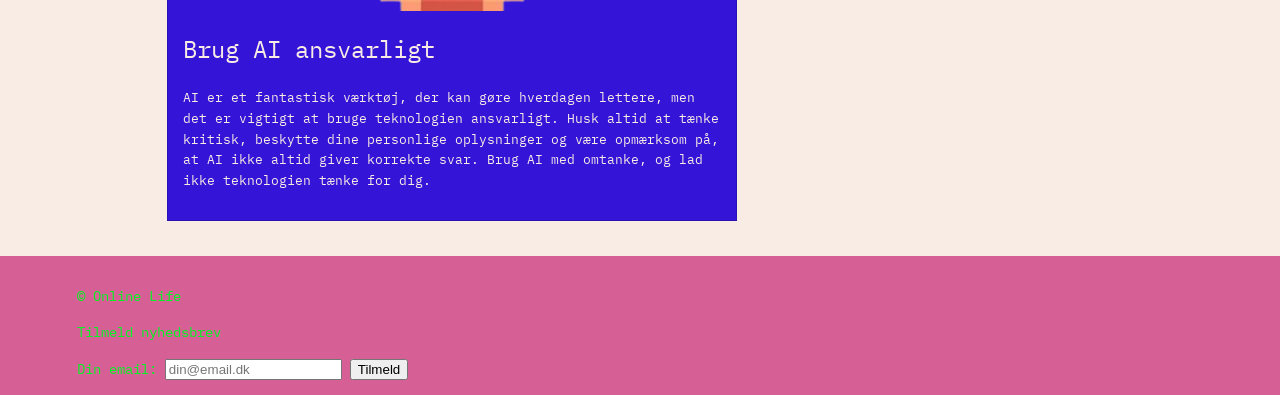
==== commit b29edbb2: "Update index.html" ====
--- a/index.html
+++ b/index.html
@@ -37,9 +37,11 @@
 
             <img src="969471af1884785772b59c81538b5588.gif" alt="computer">
 
-            <h2>hvad er ai</h2>
+            <h2>Hvad er kunstig intelligens (AI), og hvordan ændrer det vores verden?*</h2>
 
-            <p>computer think for u</p>
+            <p> Kunstig intelligens (AI) gør det muligt for computere og maskiner at efterligne menneskelig intelligens. Det betyder, at de kan lære, forstå sprog, løse problemer og træffe beslutninger.
+
+AI er allerede en del af vores hverdag – fra chatbots og virtuelle assistenter til selvkørende biler og avanceret teknologi. Men hvordan fungerer AI egentlig, og hvad betyder det for vores fremtid? Læs videre, og bliv klogere på teknologien, der er ved at forandre verden!</p>
 
             <p>Posted: 13 July, 2024 | By: CC</p>
         </div>
@@ -54,7 +56,8 @@
 
                 <h3>hvordan kan jeg spot AI</h3>
 
-                <p>it looks fake</p>
+                <p>Det bliver sværere og sværere at skelne mellem ægte og AI-genereret indhold på sociale medier. Men bare rolig
+                    vi hjælper dig! Lær at spotte AI og forstå den teknologi, der ændrer vores digitale verden.</p>
             </div>
 </a>
         <a href="how.html">
@@ -63,9 +66,8 @@
 
                <a href="how.html"><img src="1ea6bd07911f1101df742d811e674667-removebg-preview.png" alt="Computer workspace"></a>
 
-                <h3>AI responsibly</h3>
-
-                <p>think!</p>
+                <h3>Brug AI ansvarligt</h3>
+                <p>AI er et fantastisk værktøj, der kan gøre hverdagen lettere, men det er vigtigt at bruge teknologien ansvarligt. Husk altid at tænke kritisk, beskytte dine personlige oplysninger og være opmærksom på, at AI ikke altid giver korrekte svar. Brug AI med omtanke, og lad ikke teknologien tænke for dig.</p>
             </div>
         </a>
         </div>
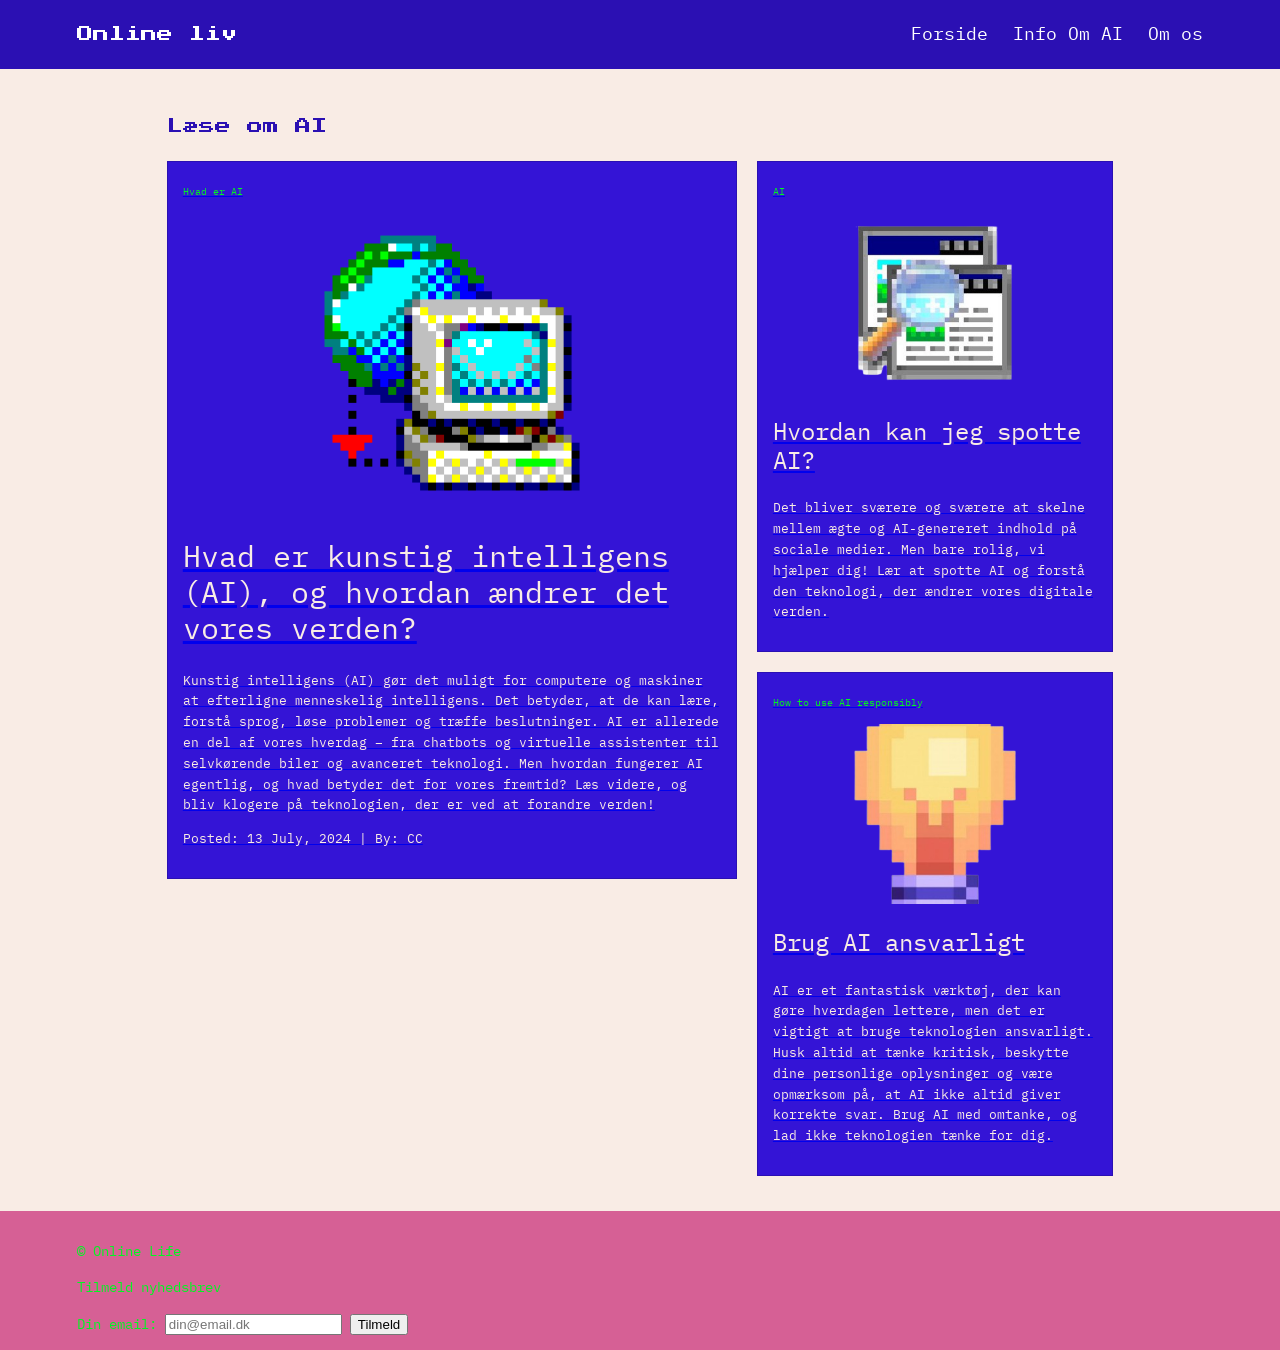
==== commit a241325e: "Update index.html" ====
--- a/index.html
+++ b/index.html
@@ -1,101 +1,128 @@
 
 <!DOCTYPE html>
 <html lang="da">
+
 <head>
     <meta charset="UTF-8">
     <meta name="viewport" content="width=device-width, initial-scale=1.0">
-
     <link rel="preconnect" href="https://fonts.googleapis.com">
     <link rel="preconnect" href="https://fonts.gstatic.com" crossorigin>
-
     <link href="https://fonts.googleapis.com/css2?family=IBM+Plex+Mono:wght@300;400;500;700&family=Press+Start+2P&display=swap" rel="stylesheet">
-
     <title>Stay Online</title>
     <link rel="stylesheet" href="style.css">
 </head>
 
 <body>
 
-<header>
-    <a class="logo" href="index.html">Online liv</a>
+    <header>
+        <a class="logo" href="index.html">Online liv</a>
 
-    <nav>
-        <a href="index.html">Forside</a>
-        <a href="how.html">Info Om AI</a>
-        <a href="omos.html">Om os</a>
-    </nav>
-</header>
+        <nav>
+            <a href="index.html">Forside</a>
+            <a href="how.html">Info Om AI</a>
+            <a href="omos.html">Om os</a>
+        </nav>
+    </header>
+    <main>
 
-<div class="content">
+        <div class="content">
 
-    <h2 class="section-heading">læse om AI</h2>
+            <h2 class="section-heading">Læse om AI</h2>
 
-    <div class="magazine">
-<a href="how.html">
-        <div class="article-box featured">
-            <span class="category">Hvad er AI</span>
+            <div class="magazine">
+                <a href="how.html" class="article-link">
 
-            <img src="969471af1884785772b59c81538b5588.gif" alt="computer">
+                    <article class="article-box featured">
 
-            <h2>Hvad er kunstig intelligens (AI), og hvordan ændrer det vores verden?*</h2>
+                        <span class="category">Hvad er AI</span>
 
-            <p> Kunstig intelligens (AI) gør det muligt for computere og maskiner at efterligne menneskelig intelligens. Det betyder, at de kan lære, forstå sprog, løse problemer og træffe beslutninger.
+                        <img src="969471af1884785772b59c81538b5588.gif" alt="Computer">
+                        <h2>
+                            Hvad er kunstig intelligens (AI), og hvordan ændrer det vores verden?
+                        </h2>
+                        <p>
+                            Kunstig intelligens (AI) gør det muligt for computere
+                            og maskiner at efterligne menneskelig intelligens.
+                            Det betyder, at de kan lære, forstå sprog, løse
+                            problemer og træffe beslutninger.
 
-AI er allerede en del af vores hverdag – fra chatbots og virtuelle assistenter til selvkørende biler og avanceret teknologi. Men hvordan fungerer AI egentlig, og hvad betyder det for vores fremtid? Læs videre, og bliv klogere på teknologien, der er ved at forandre verden!</p>
+                            AI er allerede en del af vores hverdag – fra chatbots
+                            og virtuelle assistenter til selvkørende biler og
+                            avanceret teknologi. Men hvordan fungerer AI egentlig,
+                            og hvad betyder det for vores fremtid? Læs videre,
+                            og bliv klogere på teknologien, der er ved at
+                            forandre verden!
+                        </p>
 
-            <p>Posted: 13 July, 2024 | By: CC</p>
+                        <p>Posted: 13 July, 2024 | By: CC</p>
+
+                    </article>
+
+                </a>
+                <div class="side-articles">
+                    <a href="how.html#spot" class="article-link">
+                        <article class="article-box">
+                            <span class="category">AI</span>
+                            <img src="3385eded17e30462509e078e9fc5a499-removebg-preview.png" alt="AI illustration">
+                            <h3>Hvordan kan jeg spotte AI?</h3>
+                            <p>
+                                Det bliver sværere og sværere at skelne mellem
+                                ægte og AI-genereret indhold på sociale medier.
+                                Men bare rolig, vi hjælper dig! Lær at spotte AI
+                                og forstå den teknologi, der ændrer vores
+                                digitale verden.
+                            </p>
+                        </article>
+                    </a>
+                    <a href="how.html#responsible" class="article-link">
+                        <article class="article-box">
+                            <span class="category">
+                                How to use AI responsibly
+                            </span>
+                            <img src="1ea6bd07911f1101df742d811e674667-removebg-preview.png" alt="Computer workspace">
+                            <h3>Brug AI ansvarligt</h3>
+                            <p>
+                                AI er et fantastisk værktøj, der kan gøre
+                                hverdagen lettere, men det er vigtigt at bruge
+                                teknologien ansvarligt. Husk altid at tænke
+                                kritisk, beskytte dine personlige oplysninger
+                                og være opmærksom på, at AI ikke altid giver
+                                korrekte svar. Brug AI med omtanke, og lad
+                                ikke teknologien tænke for dig.
+                            </p>
+
+                        </article>
+
+                    </a>
+
+                </div>
+
+            </div>
+
         </div>
-</a>
-<a href="how.html">
-        <div class="side-articles">
 
-            <div class="article-box">
-                <span class="category">AI</span>
+    </main>
 
-               <a href="how.html"><img src="3385eded17e30462509e078e9fc5a499-removebg-preview.png" alt="how can i do it"></a>
+    <footer>
 
-                <h3>hvordan kan jeg spot AI</h3>
+        <p>&copy; Online Life</p>
 
-                <p>Det bliver sværere og sværere at skelne mellem ægte og AI-genereret indhold på sociale medier. Men bare rolig
-                    vi hjælper dig! Lær at spotte AI og forstå den teknologi, der ændrer vores digitale verden.</p>
-            </div>
-</a>
-        <a href="how.html">
-            <div class="article-box">
-                <span class="category">How to use AI responsibly</span>
+        <p>Tilmeld nyhedsbrev</p>
 
-               <a href="how.html"><img src="1ea6bd07911f1101df742d811e674667-removebg-preview.png" alt="Computer workspace"></a>
+        <form>
+            <label for="email">Din email:</label>
 
-                <h3>Brug AI ansvarligt</h3>
-                <p>AI er et fantastisk værktøj, der kan gøre hverdagen lettere, men det er vigtigt at bruge teknologien ansvarligt. Husk altid at tænke kritisk, beskytte dine personlige oplysninger og være opmærksom på, at AI ikke altid giver korrekte svar. Brug AI med omtanke, og lad ikke teknologien tænke for dig.</p>
-            </div>
-        </a>
-        </div>
-    </div>
+            <input
+                id="email"
+                name="email"
+                type="email"
+                placeholder="din@email.dk"
+                required>
 
+            <button type="submit">Tilmeld</button>
+        </form>
 
-</div>
-
-<footer>
-    <p>&copy; Online Life</p>
-
-    <p>Tilmeld nyhedsbrev</p>
-
-    <form>
-        <label for="email">Din email:</label>
-
-        <input
-            id="email"
-            name="email"
-            type="email"
-            placeholder="din@email.dk"
-            required>
-
-        <button type="submit">Tilmeld</button>
-    </form>
-
-</footer>
+    </footer>
 
 </body>
 </html>
-
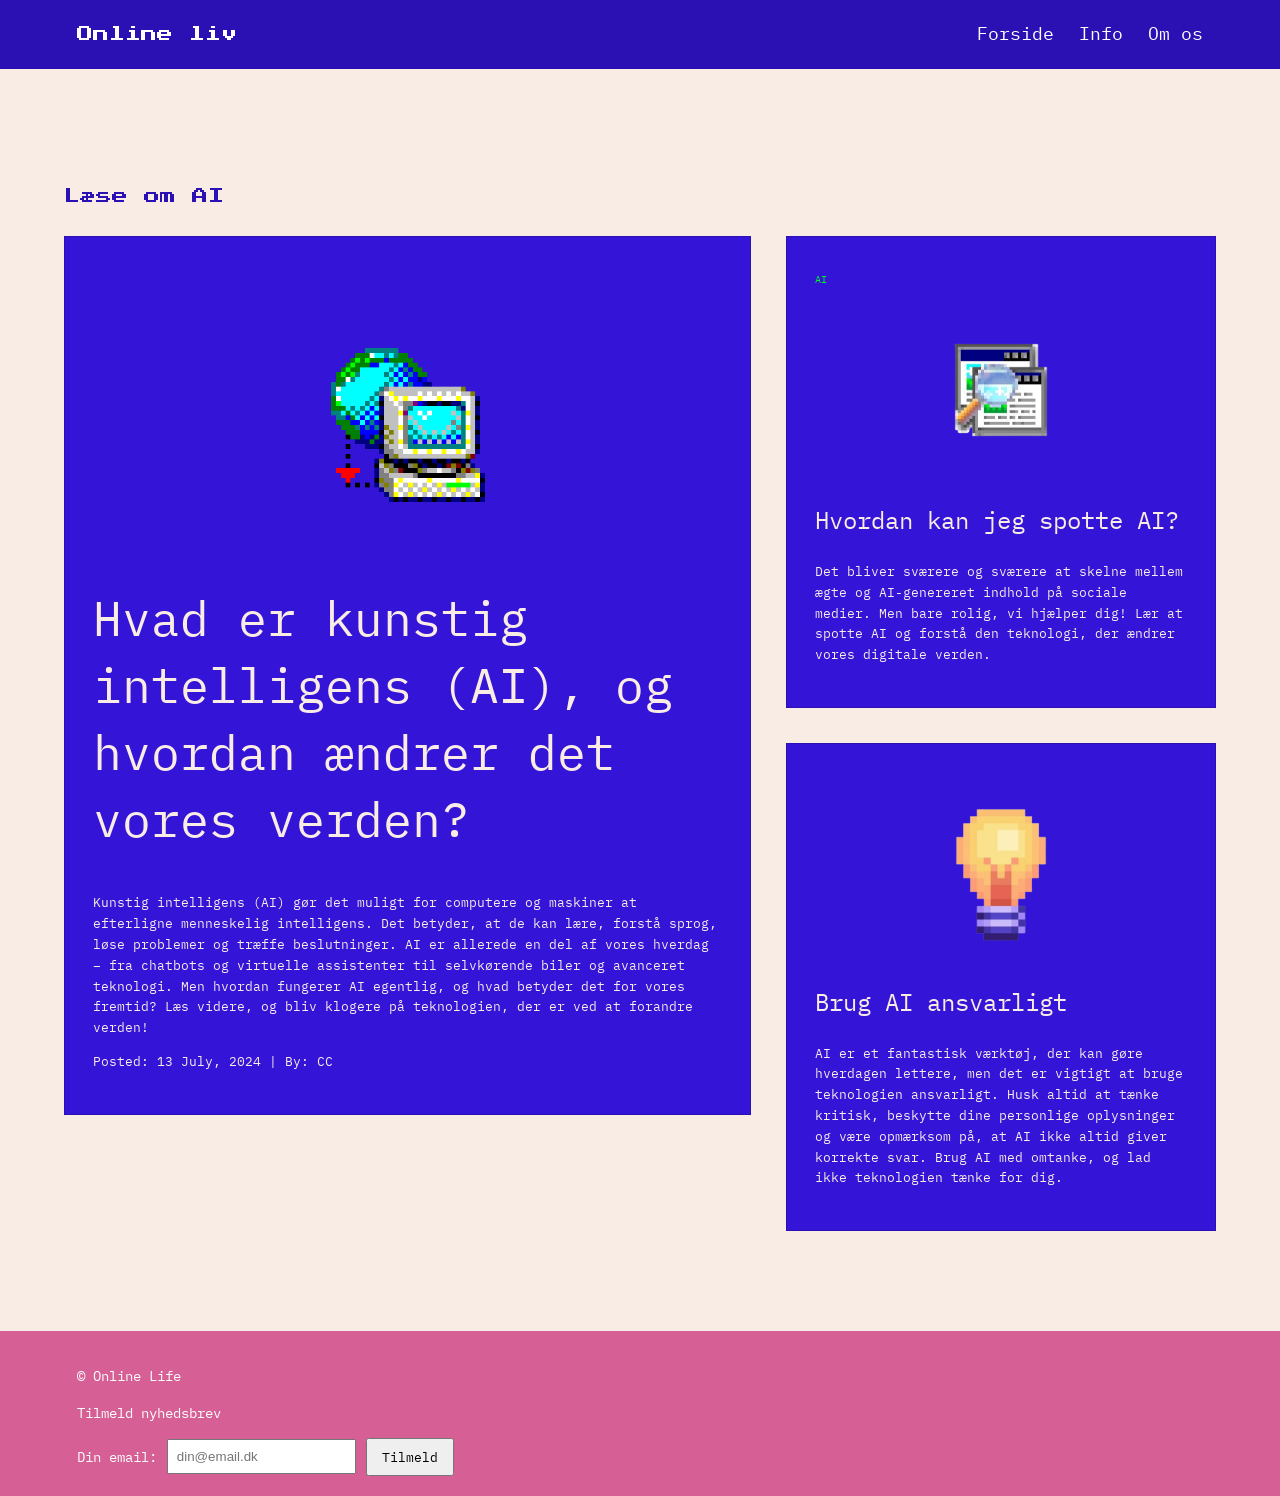
==== commit c7d73655: "Revise navigation and article headings in index.html Updated navigation link text and modified artic" ====
--- a/index.html
+++ b/index.html
@@ -19,7 +19,7 @@
 
         <nav>
             <a href="index.html">Forside</a>
-            <a href="how.html">Info Om AI</a>
+            <a href="how.html">Info</a>
             <a href="omos.html">Om os</a>
         </nav>
     </header>
@@ -34,12 +34,10 @@
 
                     <article class="article-box featured">
 
-                        <span class="category">Hvad er AI</span>
-
                         <img src="969471af1884785772b59c81538b5588.gif" alt="Computer">
-                        <h2>
+                        <h1>
                             Hvad er kunstig intelligens (AI), og hvordan ændrer det vores verden?
-                        </h2>
+                        </h1>
                         <p>
                             Kunstig intelligens (AI) gør det muligt for computere
                             og maskiner at efterligne menneskelig intelligens.
@@ -76,9 +74,6 @@
                     </a>
                     <a href="how.html#responsible" class="article-link">
                         <article class="article-box">
-                            <span class="category">
-                                How to use AI responsibly
-                            </span>
                             <img src="1ea6bd07911f1101df742d811e674667-removebg-preview.png" alt="Computer workspace">
                             <h3>Brug AI ansvarligt</h3>
                             <p>
--- a/style.css
+++ b/style.css
@@ -1,4 +1,3 @@
-
 * {
     box-sizing: border-box;
 }
@@ -16,6 +15,34 @@
     line-height: 1.6;
 }
 
+img {
+    max-width: 100%;
+}
+
+h1,
+h2,
+h3 {
+    line-height: 1.4;
+    font-weight: 400;
+}
+
+h1 {
+    margin-top: 0;
+    font-size: 48px;
+}
+
+h2 {
+    font-size: 30px;
+}
+
+h3 {
+    font-size: 24px;
+}
+
+p {
+    max-width: 700px;
+    overflow-wrap: break-word;
+}
 header {
     display: flex;
     justify-content: space-between;
@@ -53,34 +80,6 @@
     text-decoration: underline;
     opacity: 0.8;
 }
-
-
-
-h1,
-h2,
-h3 {
-    line-height: 1.2;
-    font-weight: 400;
-}
-
-h1 {
-    margin-top: 0;
-    font-size: 48px;
-}
-
-h2 {
-    font-size: 30px;
-}
-
-h3 {
-    font-size: 24px;
-}
-
-p {
-    max-width: 700px;
-}
-
-
 main > section {
     padding: 50px 6%;
 }
@@ -88,7 +87,7 @@
 .hero {
     width: 100%;
     min-height: 400px;
-    padding: 0 6%;
+    padding: 40px 6%;
     background-size: cover;
     background-position: center;
     background-repeat: no-repeat;
@@ -99,28 +98,40 @@
 
 .hero-text {
     color: white;
-    font-family: "Press Start 2P", cursive;
+    font-family: "IBM Plex Mono", monospace;
     text-align: left;
+    max-width: 100%;
 }
 
 .hero h1 {
     font-family: "Press Start 2P", cursive;
-    margin: 0;
-    font-size: 80px;
+    margin: 0 0 25px;
+    font-size: 48px;
+    line-height: 1.6;
+    overflow-wrap: anywhere;
 }
 
 .hero h2 {
     margin: 10px 0;
 }
 
+.hero h3,
+.hero p {
+    font-family: "IBM Plex Mono", monospace;
+}
+
 .hero p {
     margin: 10px 0 0;
-    font-size: 30px;
-}
-
-
+    font-size: 20px;
+}
+
+.hero img {
+    display: block;
+    max-width: 100%;
+    height: auto;
+    margin-top: 20px;
+}
 .cards {
-    font-family: "Press Start 2P", cursive;
     display: flex;
     justify-content: space-between;
     align-items: stretch;
@@ -133,29 +144,29 @@
     min-width: 0;
     padding: 15px;
     background-color: #3414D6;
+    color: #f9ece5;
 }
 
 .card img {
     display: block;
     width: 100%;
-    height: auto;
+    max-height: 250px;
     object-fit: contain;
 }
 
 .card h1 {
     margin-bottom: 0;
-    font-size: 40px;
-}
-
+    font-size: 30px;
+    font-family: "Press Start 2P", cursive;
+}
 
 #om-os {
     background-color: #9864B3;
 }
-
 .content {
-    max-width: 1100px;
-    margin: auto;
-    padding: 35px 6%;
+    max-width: 1450px;
+    margin: 60px auto;
+    padding: 40px 5%;
 }
 
 .section-heading {
@@ -163,27 +174,28 @@
     font-size: 16px;
     color: #2B10B3;
     margin-bottom: 25px;
+    line-height: 1.8;
 }
 
 .magazine {
     display: grid;
     grid-template-columns: 1.6fr 1fr;
-    gap: 20px;
-}
-
-.article-box {
+    gap: 35px;
+}
+ .article-box {
     background-color: #3414D6;
     color: #f9ece5;
-    padding: 15px;
+    padding: 28px;
     border: 1px solid #2B10B3;
     min-width: 0;
 }
+
 
 .article-box img {
     display: block;
     width: 100%;
     height: 180px;
-    object-fit: cover;
+    object-fit: contain;
     margin: 10px 0;
 }
 
@@ -210,20 +222,29 @@
 .side-articles {
     display: flex;
     flex-direction: column;
-    gap: 20px;
-}
+    gap: 35px;
+}
+
 
 .more-articles {
     display: grid;
-    grid-template-columns: repeat(3, 1fr);
+    grid-template-columns: repeat(3, minmax(0, 1fr));
     gap: 20px;
     margin-top: 20px;
 }
 
 .more-articles img {
     height: 160px;
-}
-
+    width: 100%;
+    object-fit: contain;
+}
+
+.article-link {
+    display: block;
+    text-decoration: none;
+    color: inherit;
+    min-width: 0;
+}
 
 .archive {
     max-width: 1200px;
@@ -240,25 +261,24 @@
     color: #2B10B3;
     font-size: clamp(22px, 4vw, 35px);
     line-height: 1.6;
+    overflow-wrap: anywhere;
 }
 
 .archive-heading p {
     font-size: 12px;
 }
-
 .archive-layout {
     display: grid;
-    grid-template-columns: 240px 1fr;
+    grid-template-columns: 240px minmax(0, 1fr);
     gap: 20px;
     align-items: start;
 }
-
-
 .topic-menu {
     background: #3414D6;
     padding: 18px;
     color: white;
     border: 2px solid #2B10B3;
+    min-width: 0;
 }
 
 .topic-menu h2 {
@@ -276,6 +296,7 @@
     border: 1px solid #aaa0ff;
     color: white;
     font-size: 11px;
+    overflow-wrap: anywhere;
 }
 
 .topic-menu a:hover {
@@ -290,27 +311,29 @@
     font-size: 9px;
     color: #00F622;
 }
-
-
 .article-display {
     background: white;
     border: 2px solid #2B10B3;
     min-width: 0;
+    overflow: hidden;
 }
 
 .article-topbar {
     display: flex;
     justify-content: space-between;
+    flex-wrap: wrap;
     background: #2B10B3;
     color: white;
     padding: 12px;
     font-size: 10px;
+    gap: 8px;
 }
 
 .article-display article {
     padding: 25px;
     border-bottom: 1px dashed #9864B3;
     scroll-margin-top: 20px;
+    min-width: 0;
 }
 
 .article-display article:target {
@@ -324,9 +347,11 @@
     font-size: 20px;
     line-height: 1.7;
     margin: 15px 0;
+    overflow-wrap: anywhere;
 }
 
 .article-display article h3 {
+    font-family: "IBM Plex Mono", monospace;
     color: #3414D6;
     font-size: 19px;
     margin-top: 25px;
@@ -346,10 +371,12 @@
 .article-display article img {
     display: block;
     width: 100%;
-    max-height: 300px;
-    object-fit: cover;
-    margin: 20px 0;
+    height: 250px;
+    object-fit: contain;
+    object-position: center;
+    margin: 20px auto;
     border: 1px solid #3414D6;
+    background-color: white;
 }
 
 .article-footer {
@@ -360,24 +387,44 @@
     color: #2B10B3;
 }
 
-
 footer {
-    padding: 15px 6%;
+    padding: 20px 6%;
     background-color: #D66095;
+    color: white;
     font-size: 14px;
 }
 
-
-a:focus-visible {
-    outline: 5px solid #476a39;
-    outline-offset: 5px;
-}
-
+footer form {
+    display: flex;
+    flex-wrap: wrap;
+    align-items: center;
+    gap: 10px;
+}
+
+footer input {
+    max-width: 100%;
+    padding: 8px;
+}
+
+footer button {
+    padding: 8px 14px;
+    cursor: pointer;
+    font-family: "IBM Plex Mono", monospace;
+}
+
+a:focus-visible,
+button:focus-visible,
+input:focus-visible {
+    outline: 4px solid #476a39;
+    outline-offset: 4px;
+}
 
 @media (max-width: 768px) {
 
     header {
         flex-direction: column;
+        text-align: center;
+        padding: 20px 5%;
     }
 
     nav {
@@ -385,16 +432,21 @@
         gap: 15px;
     }
 
+    nav a {
+        font-size: 15px;
+    }
+
     .hero {
         min-height: 300px;
+        padding: 30px 5%;
     }
 
     .hero h1 {
-        font-size: 45px;
+        font-size: 38px;
     }
 
     .hero p {
-        font-size: 20px;
+        font-size: 18px;
     }
 
     .cards {
@@ -402,24 +454,32 @@
     }
 
     .card img {
-        height: 250px;
+        height: 220px;
     }
 
     .magazine {
         grid-template-columns: 1fr;
     }
 
+    .featured img {
+        height: 250px;
+    }
+
     .more-articles {
-        grid-template-columns: 1fr;
+        grid-template-columns: repeat(2, minmax(0, 1fr));
+    }
+
+    .archive {
+        padding: 30px 4%;
     }
 
     .archive-layout {
-        grid-template-columns: 1fr;
+        grid-template-columns: minmax(0, 1fr);
     }
 
     .topic-menu {
         display: grid;
-        grid-template-columns: repeat(2, 1fr);
+        grid-template-columns: repeat(2, minmax(0, 1fr));
         gap: 8px;
     }
 
@@ -433,72 +493,216 @@
     }
 
     .article-display article {
-        padding: 15px;
-    }
-}
-
+        padding: 18px;
+    }
+
+    .article-display article img {
+        height: 220px;
+    }
+
+}
 
 @media (max-width: 480px) {
 
     header {
+        padding: 18px 5%;
+    }
+
+    .logo {
+        font-size: 12px;
+    }
+
+    nav {
+        gap: 10px;
+    }
+
+    nav a {
+        font-size: 12px;
+    }
+
+    h1 {
+        font-size: 30px;
+    }
+
+    h2 {
+        font-size: 22px;
+    }
+
+    h3 {
+        font-size: 19px;
+    }
+
+    main > section {
+        padding: 30px 5%;
+    }
+
+    .hero {
+        min-height: 280px;
+        padding: 25px 5%;
+    }
+
+    .hero h1 {
+        font-size: 27px;
+        line-height: 1.7;
+    }
+
+    .hero h2 {
+        font-size: 18px;
+    }
+
+    .hero h3 {
+        font-size: 15px;
+    }
+
+    .hero p {
+        font-size: 15px;
+    }
+
+    .card {
+        padding: 12px;
+    }
+
+    .card img {
+        height: 180px;
+    }
+
+    .card h1 {
+        font-size: 22px;
+    }
+
+    .content {
+        padding: 30px 5%;
+    }
+
+    .section-heading {
+          font-family: "Press Start 2P", cursive;
+    font-size: 16px;
+    color: #2B10B3;
+    margin-bottom: 40px;
+    line-height: 1.8;
+    }
+
+    .magazine {
+        grid-template-columns: 1fr;
+        gap: 15px;
+    }
+
+    .article-box {
+        padding: 18px;
+    }
+
+    .article-box img,
+    .featured img {
+        height: 180px;
+    }
+
+    .article-box h2,
+    .article-box h3 {
+        font-size: 16px;
+    }
+
+    .article-box p {
+        font-size: 12px;
+    }
+
+    .more-articles {
+        grid-template-columns: 1fr;
+    }
+
+    .archive {
+        padding: 25px 4%;
+    }
+
+    .archive-heading h1 {
+        font-size: 17px;
+    }
+
+    .archive-heading p {
+        font-size: 10px;
+    }
+
+    .topic-menu {
+        padding: 10px;
+        gap: 6px;
+    }
+
+    .topic-menu h2 {
+        font-size: 11px;
+    }
+
+    .topic-menu a {
+        font-size: 9px;
+        padding: 10px 6px;
+    }
+
+    .article-topbar {
+        font-size: 8px;
+    }
+
+    .article-display article {
+        padding: 12px;
+    }
+
+    .article-display article h2 {
+        font-size: 13px;
+        line-height: 1.9;
+    }
+
+    .article-display article h3 {
+        font-size: 15px;
+    }
+
+    .article-display article p,
+    .article-display article li {
+        font-size: 12px;
+    }
+
+    .article-display article img {
+        height: 160px;
+    }
+
+    footer {
         padding: 20px 5%;
-    }
+        font-size: 12px;
+    }
+
+    footer form {
+        align-items: stretch;
+        flex-direction: column;
+    }
+
+    footer input,
+    footer button {
+        width: 100%;
+    }
+
+}
+
+@media (max-width: 350px) {
 
     nav {
-        gap: 12px;
-    }
-
-    nav a {
-        font-size: 15px;
-    }
-
-    main > section {
-        padding: 35px 5%;
-    }
-
-    .hero {
-        min-height: 300px;
+        flex-direction: column;
+        align-items: center;
+    }
+
+    .topic-menu {
+        grid-template-columns: 1fr;
     }
 
     .hero h1 {
-        font-size: 36px;
-    }
-
-    .hero h2 {
         font-size: 22px;
     }
 
-    .hero p {
-        font-size: 18px;
-    }
-
-    h2 {
-        font-size: 25px;
-    }
-
-    .card img {
-        height: 200px;
-    }
-
-    .archive {
-        padding: 30px 5%;
-    }
-
     .archive-heading h1 {
-        font-size: 22px;
-    }
-
-    .topic-menu {
-        padding: 12px;
-    }
-
-    .topic-menu a {
-        font-size: 10px;
-        padding: 10px 6px;
+        font-size: 14px;
     }
 
     .article-display article h2 {
-        font-size: 16px;
-    }
-}
-
+        font-size: 11px;
+    }
+
+    .article-display article img {
+        height: 140px;
+    }
+
+}
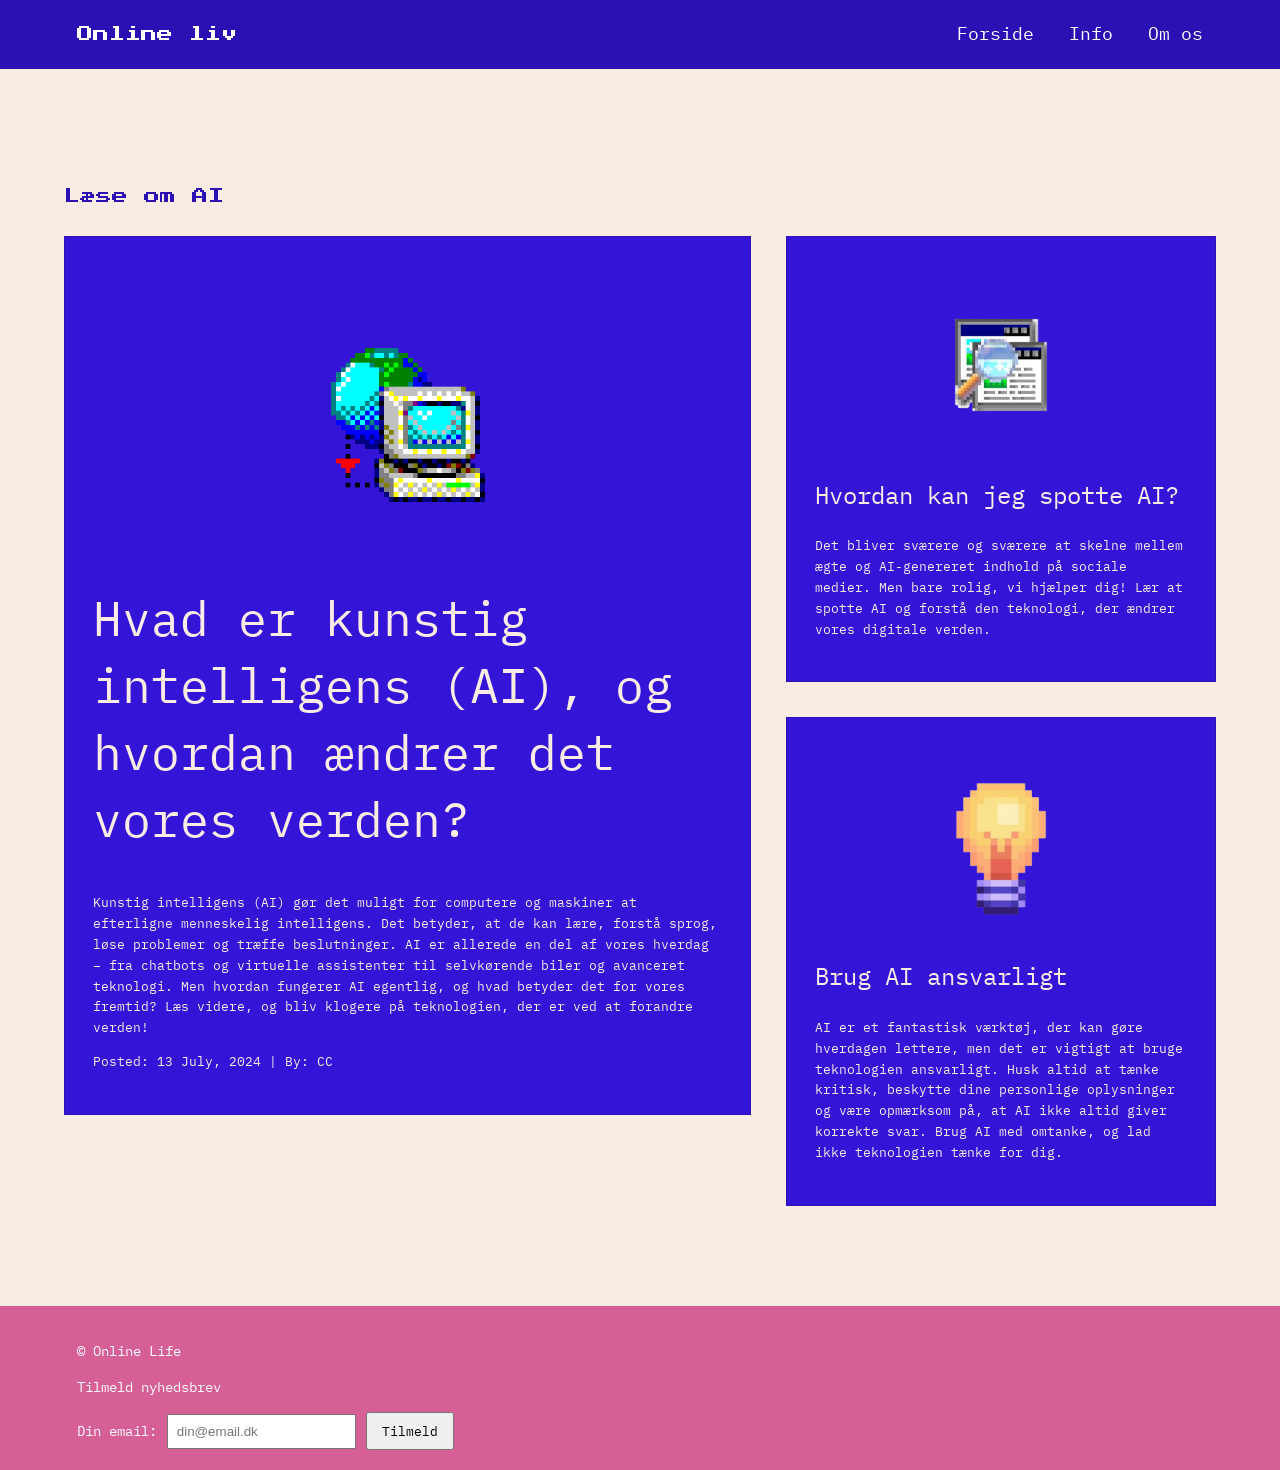
==== commit 88b7a8b9: "Remove category span from article box" ====
--- a/index.html
+++ b/index.html
@@ -60,7 +60,6 @@
                 <div class="side-articles">
                     <a href="how.html#spot" class="article-link">
                         <article class="article-box">
-                            <span class="category">AI</span>
                             <img src="3385eded17e30462509e078e9fc5a499-removebg-preview.png" alt="AI illustration">
                             <h3>Hvordan kan jeg spotte AI?</h3>
                             <p>
--- a/style.css
+++ b/style.css
@@ -66,7 +66,7 @@
 nav {
     display: flex;
     flex-wrap: wrap;
-    gap: 25px;
+    gap: 35px;
 }
 
 nav a {
